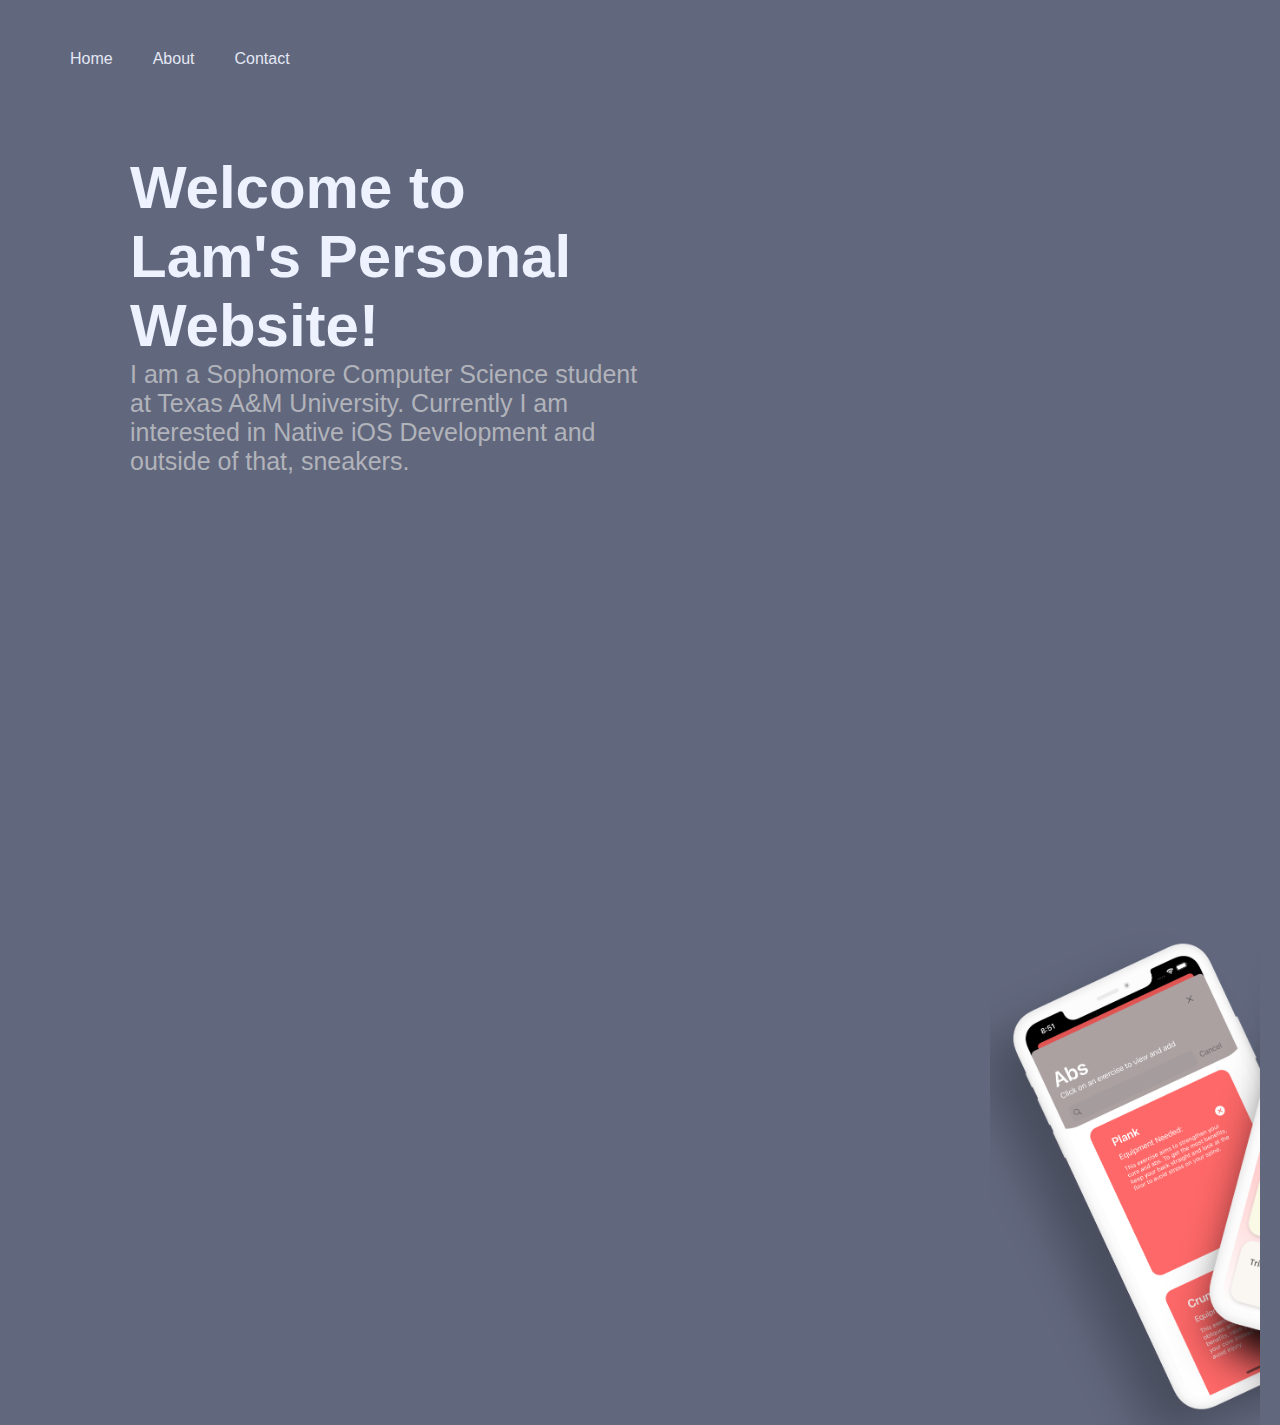
==== index.html @ 3eceaf3d "Add files via upload" ====
<html>
    <head>
        <title> Welcome to Lam's Personal Website </title>
        <link rel="stylesheet" href="styleHome.css">
        <style>
            body{
                background-color: rgb(97,103,125);
            }
        </style>
    </head>
    <body>
        <div class="container">
            <!---->
            <div class="menu">
                <ul>
                    <li> <a href="index.html"> Home </a></li>
                    <li> <a href="about.html"> About </a></li>
                    <li> <a href="contact.html" class="contact"> Contact </a></li>
                </ul>
            </div>
            <!---->
            <!---->
            <div class="banner">
                <div class="app-text">
                    <h1>Welcome to Lam's Personal Website!</h1>
                    <p> I am a Sophomore Computer Science student at Texas A&M University. Currently I am interested in Native iOS Development and outside of that, sneakers.</p>
                </div>
            </div>
            <!---->
        </div>

        <div class="all-fit">
            <img src="iphone1.png", class="responsive1">
            <img src="iphone2.png", class="responsive2">
        </div>
        
    </body>
</html>
---- styleHome.css ----
*{
    margin: 0;
    padding: 0;
    font-family: sans-serif;
}

.container{
    width: 100%;
    height: 100%;
}

.menu ul{
    display: inline-flex;
    margin: 50px;
}

.menu ul li{
    list-style: none;
    margin: 0 20px;
    color: #E4E8F5;
    cursor: pointer;
}


a{
    color: #E4E8F5;
    text-decoration: none;
}

.banner{
    width: 80%;
    height: 70%;
    top: 17%;
    left: 130px;
    position: absolute;
}

.app-text{
    width: 50%;
}

.app-text h1{
    font-size: 60px;
    color: #EEF2FF;
}

.app-text p{
    font-size: 25px;
    color: #B1B3BA;
}

.responsive1{
    width: auto;
    height: 65%;
    left: 990px;
    top: 840px;
    position: absolute;
}
.responsive2{
    width: auto;
    height: 65%;
    left: 1300px;
    top: 835px;
    position: absolute;
}
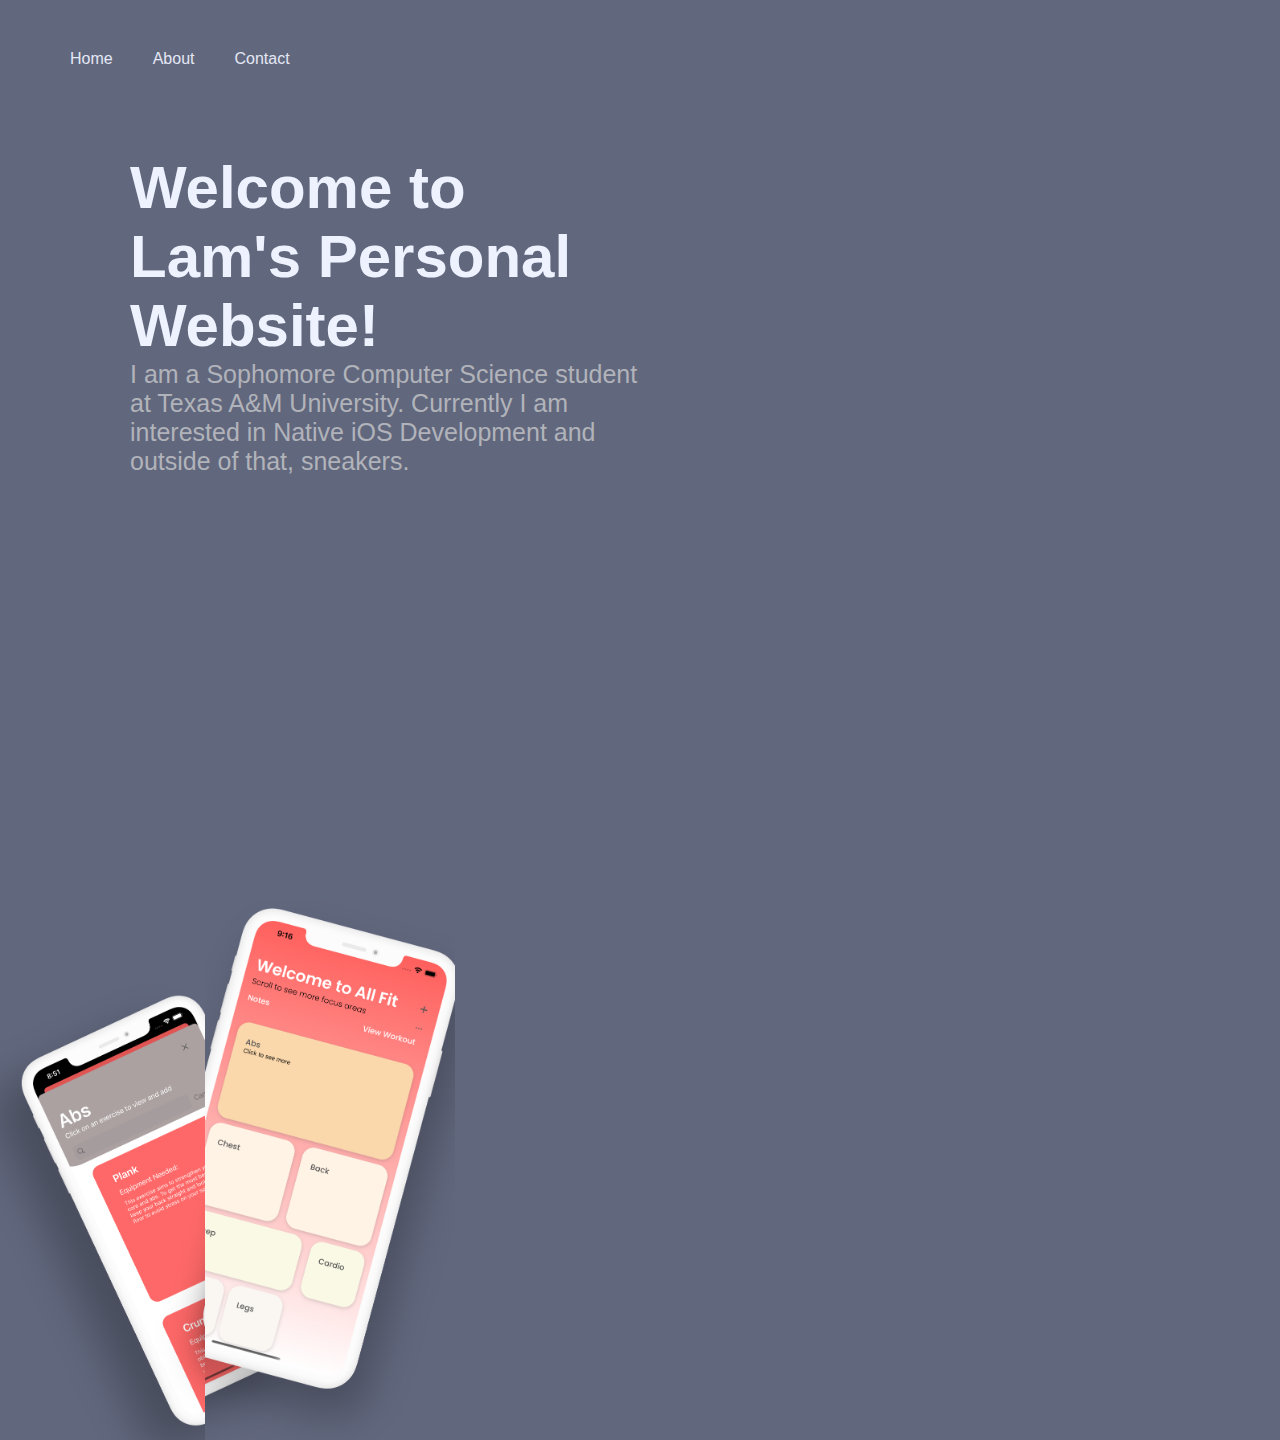
==== commit fe296aed: "Add files via upload" ====
--- a/index.html
+++ b/index.html
@@ -30,9 +30,14 @@
             <!---->
         </div>
 
-        <div class="all-fit">
-            <img src="iphone1.png", class="responsive1">
-            <img src="iphone2.png", class="responsive2">
+        <div class="all-fit-row">
+            <div class="column">
+                <img src="iphone1.png" alt="responsive1" style="width: auto; height: 60%;">
+            </div>
+            <div class="column">
+                <img src="iphone2.png" alt="responsive2" style="width: auto; height: 60%;">
+            </div>
+            
         </div>
         
     </body>
--- a/styleHome.css
+++ b/styleHome.css
@@ -49,22 +49,8 @@
     color: #B1B3BA;
 }
 
-.responsive1{
-    width: auto;
-    height: 65%;
-    left: 990px;
-    top: 840px;
-    position: absolute;
+.column {
+    float: left;
+    width: 16.05%;
+    padding: 0px;
 }
-.responsive2{
-    width: auto;
-    height: 65%;
-    left: 1300px;
-    top: 835px;
-    position: absolute;
-}
-
-
-
-
-
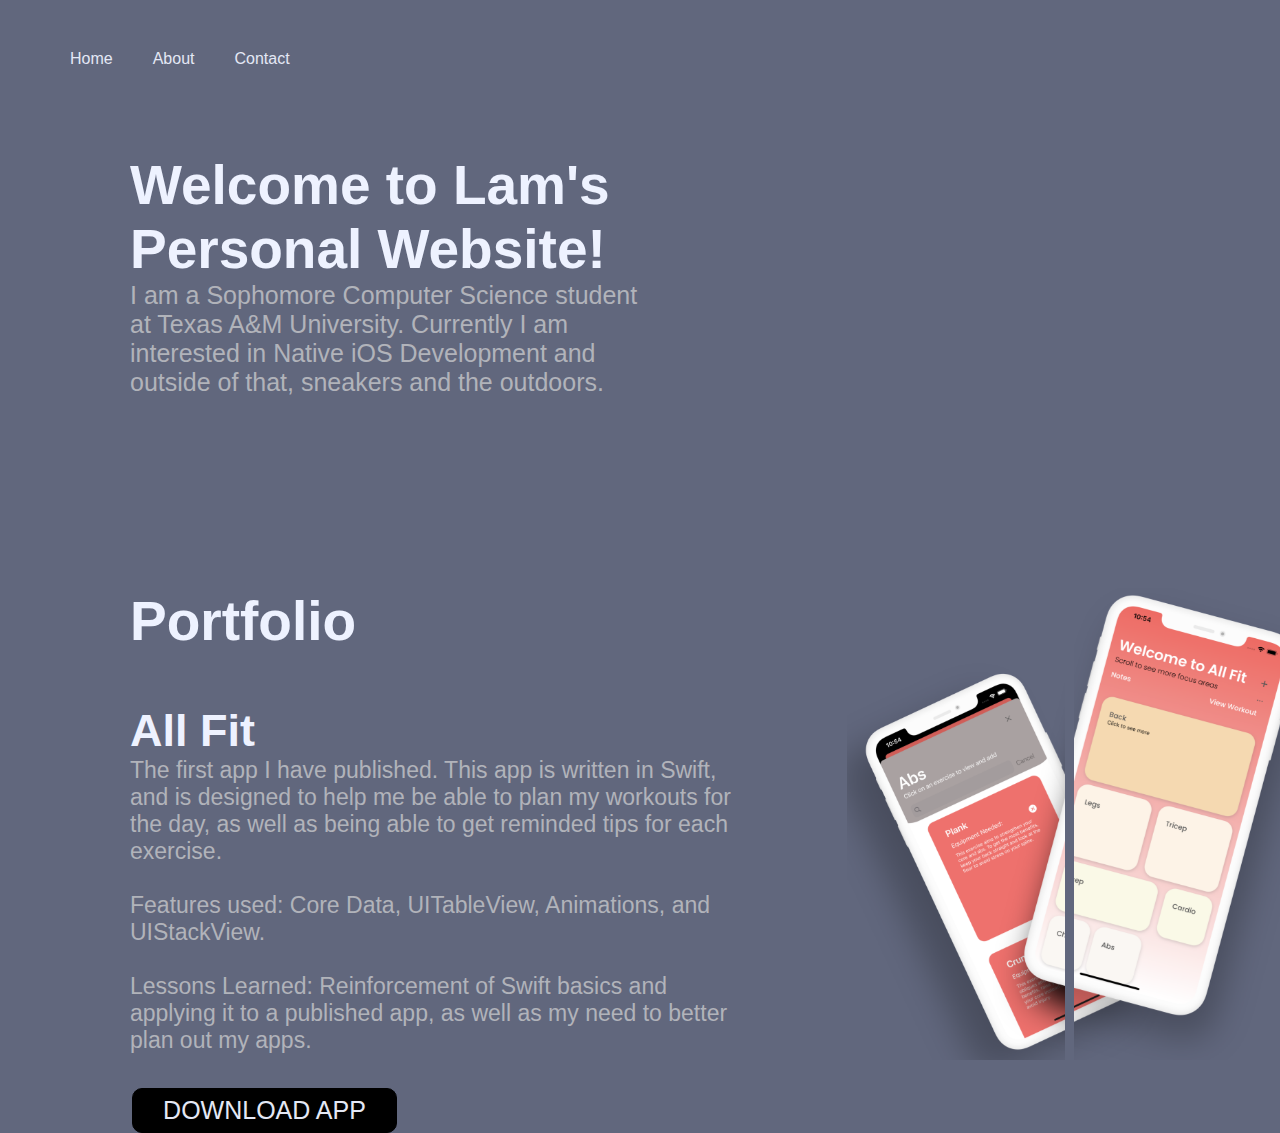
==== commit 4ce9cef5: "Add files via upload" ====
--- a/index.html
+++ b/index.html
@@ -20,25 +20,36 @@
                 </ul>
             </div>
             <!---->
-            <!---->
+            <!--TODO: ADD SLIDE IN ANIMATION-->
             <div class="banner">
                 <div class="app-text">
                     <h1>Welcome to Lam's Personal Website!</h1>
-                    <p> I am a Sophomore Computer Science student at Texas A&M University. Currently I am interested in Native iOS Development and outside of that, sneakers.</p>
+                    <p> I am a Sophomore Computer Science student at Texas A&M University. Currently I am interested in Native iOS Development and outside of that, sneakers and the outdoors.</p>
+                </div>
+                <div class="portfolio-intro">
+                    <h1> <br> <br> <br> Portfolio</h1>
+                </div>
+                <div class="all-fit">
+                    
+                    <h1> <br> All Fit </h1>    
+                    <p> The first app I have published. This app is written in Swift, and is designed to help me be able to plan my workouts for the day, as well as being able to get reminded tips for each exercise.  </p>
+                    <p> <br> Features used: Core Data, UITableView, Animations, and UIStackView. </p>  
+                    <p> <br> Lessons Learned: Reinforcement of Swift basics and applying it to a published app, as well as my need to better plan out my apps. </p>
+                        <a href="https://apps.apple.com/us/app/all-fit/id1549462820" target="_blank">
+                            <input type="button" value="DOWNLOAD APP" id="button1">
+                        </a>
+                        
+          
+
+                    <img src="iphones_allfit.png" style="width: auto; height: 75%;", class="column">
                 </div>
             </div>
             <!---->
         </div>
-
-        <div class="all-fit-row">
-            <div class="column">
-                <img src="iphone1.png" alt="responsive1" style="width: auto; height: 60%;">
-            </div>
-            <div class="column">
-                <img src="iphone2.png" alt="responsive2" style="width: auto; height: 60%;">
-            </div>
-            
-        </div>
-        
     </body>
-</html>+</html>
+<!--
+ <div class="column">
+                        <img src="iphones_allfit.png" style="width: auto; height: 75%;">
+                    </div>
+-->--- a/styleHome.css
+++ b/styleHome.css
@@ -6,7 +6,7 @@
 
 .container{
     width: 100%;
-    height: 100%;
+    height: 63%;
 }
 
 .menu ul{
@@ -40,7 +40,7 @@
 }
 
 .app-text h1{
-    font-size: 60px;
+    font-size: 55px;
     color: #EEF2FF;
 }
 
@@ -49,8 +49,55 @@
     color: #B1B3BA;
 }
 
+.all-fit{
+    width: 60%;
+}
+
 .column {
     float: left;
-    width: 16.05%;
+    width: 15.7619%;
     padding: 0px;
+    left: 70%;
+    top: 69%;
+    position: absolute;
 }
+
+.all-fit h1{
+    font-size: 45px;
+    color: #EEF2FF;
+}
+.all-fit p{
+    font-size: 23px;
+    color: #B1B3BA;
+    position: relative;
+}
+
+.portfolio-intro{
+    top: 30px;
+}
+.portfolio-intro h1{
+    font-size: 55px;
+    color: #EEF2FF;
+    text-align: left;
+}
+
+#button1{
+    background-color: #000000;
+    border: 1px solid #000;
+    color: #E4E8F5;
+    font-size: 25px;
+    margin: 4px 2px;
+    border-radius: 10px;
+    width: 265px;
+    height: 45px;
+
+    top: 30px;
+    position: relative;
+}
+
+#button1:hover {
+    border: none;
+    background:gray;
+    box-shadow: 0px 0px 1px #777;
+    
+}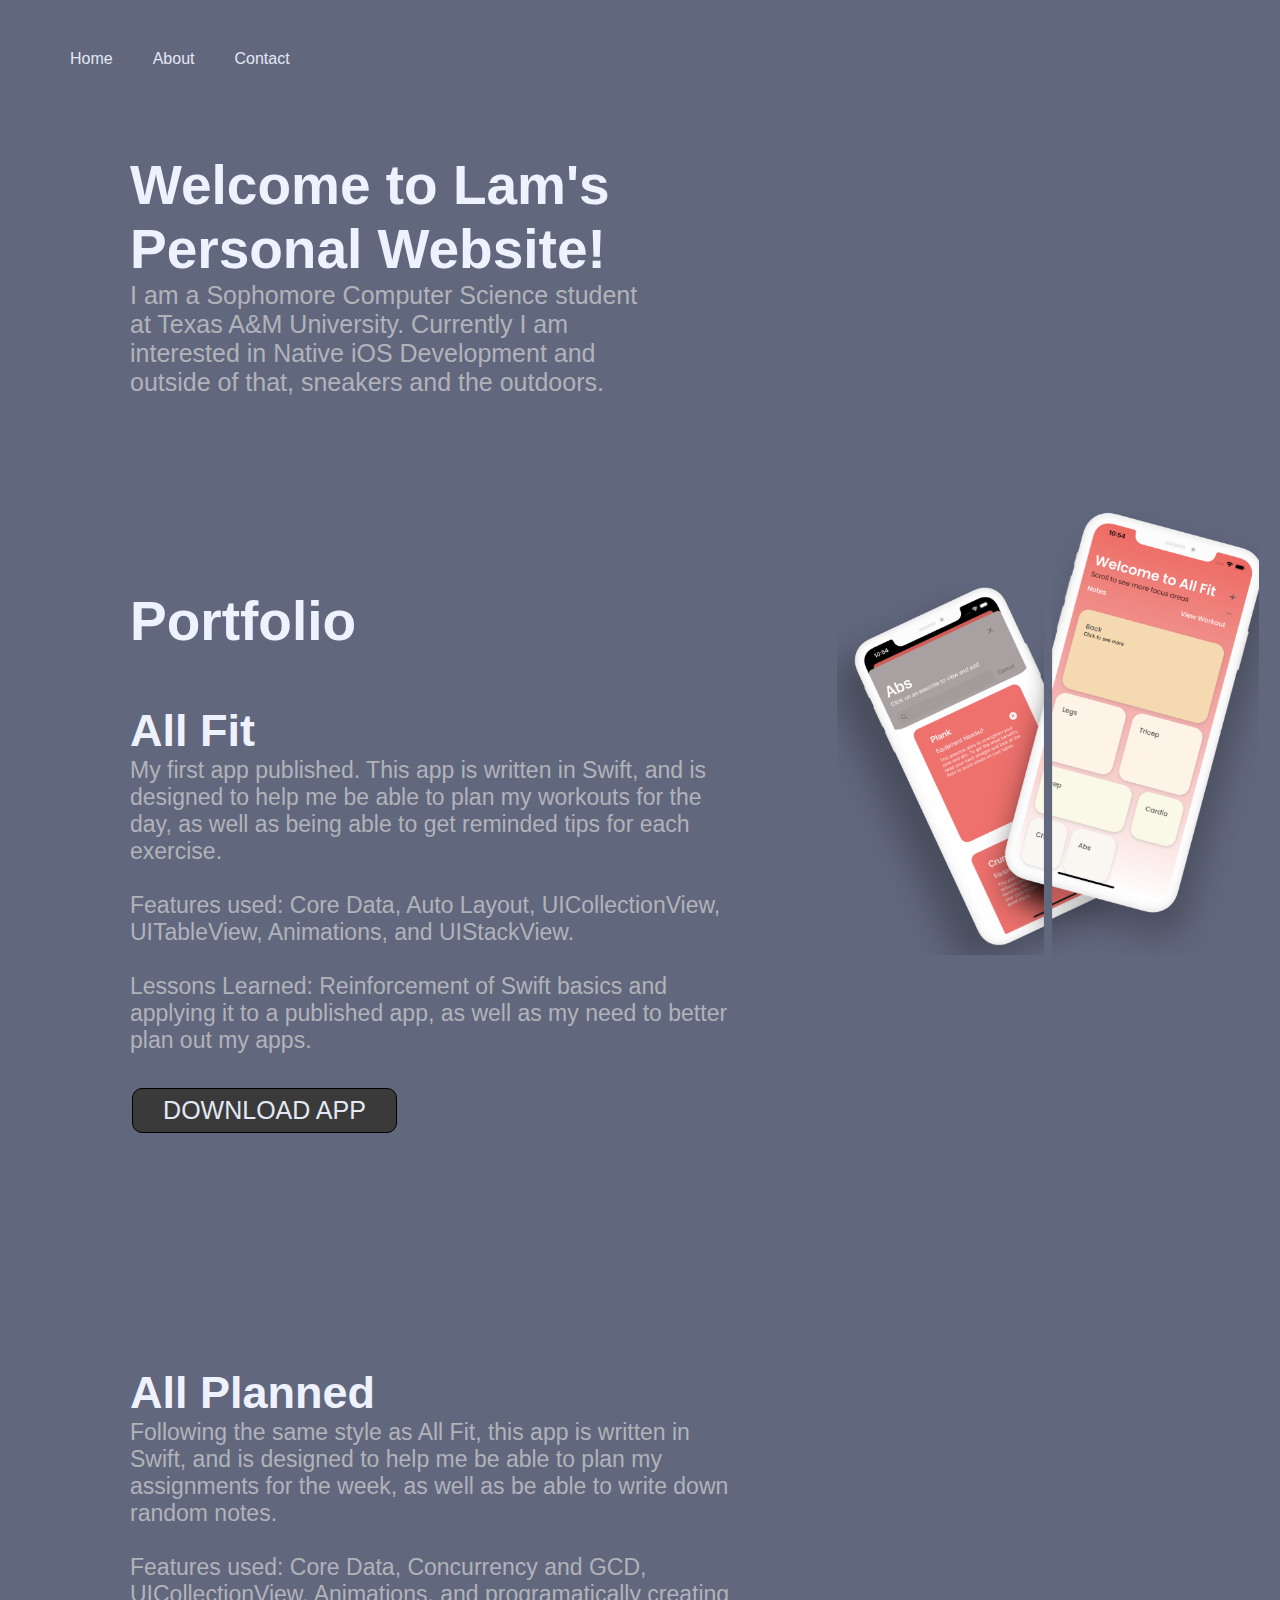
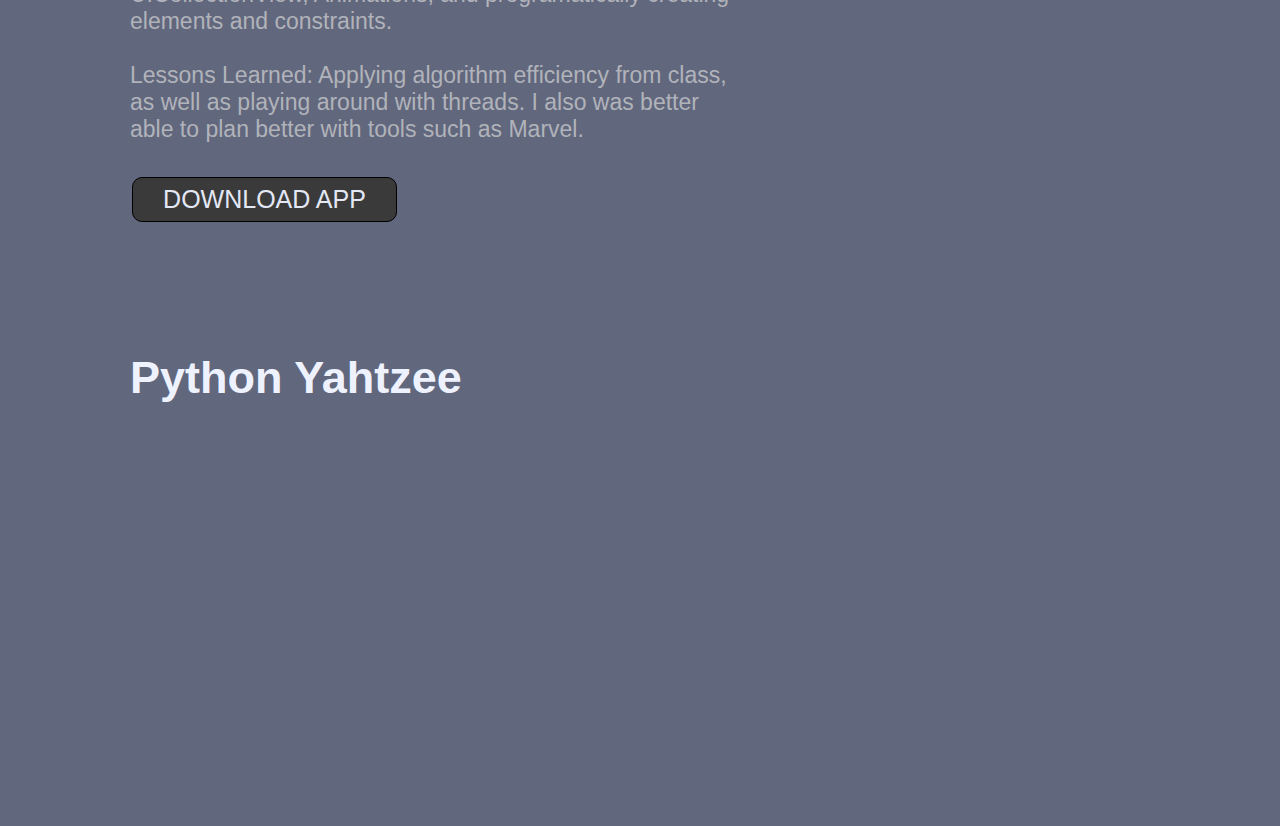
==== commit 610f529e: "Add files via upload" ====
--- a/index.html
+++ b/index.html
@@ -26,25 +26,44 @@
                     <h1>Welcome to Lam's Personal Website!</h1>
                     <p> I am a Sophomore Computer Science student at Texas A&M University. Currently I am interested in Native iOS Development and outside of that, sneakers and the outdoors.</p>
                 </div>
+                <!----->
+                <!----->
                 <div class="portfolio-intro">
                     <h1> <br> <br> <br> Portfolio</h1>
                 </div>
+                <!---->
+                <!----->
                 <div class="all-fit">
-                    
                     <h1> <br> All Fit </h1>    
-                    <p> The first app I have published. This app is written in Swift, and is designed to help me be able to plan my workouts for the day, as well as being able to get reminded tips for each exercise.  </p>
-                    <p> <br> Features used: Core Data, UITableView, Animations, and UIStackView. </p>  
+                    <p> My first app published. This app is written in Swift, and is designed to help me be able to plan my workouts for the day, as well as being able to get reminded tips for each exercise.  </p>
+                    <p> <br> Features used: Core Data, Auto Layout, UICollectionView, UITableView, Animations, and UIStackView. </p>  
                     <p> <br> Lessons Learned: Reinforcement of Swift basics and applying it to a published app, as well as my need to better plan out my apps. </p>
-                        <a href="https://apps.apple.com/us/app/all-fit/id1549462820" target="_blank">
-                            <input type="button" value="DOWNLOAD APP" id="button1">
-                        </a>
-                        
-          
-
-                    <img src="iphones_allfit.png" style="width: auto; height: 75%;", class="column">
+                    <a href="https://apps.apple.com/us/app/all-fit/id1549462820" target="_blank">
+                        <input type="button" value="DOWNLOAD APP" id="button1">
+                    </a>
+                    <div class="column">
+                        <img src="iphones_allfit.png" style="width: auto; height: 75%;">
+                    </div>
                 </div>
+                <!---->
+                <!----->
+                <div class="all-planned">
+                    <h1> <br> <br> <br> <br> <br> All Planned </h1> 
+                    <p> Following the same style as All Fit, this app is written in Swift, and is designed to help me be able to plan my assignments for the week, as well as be able to write down random notes. </p>
+                    <p> <br> Features used: Core Data, Concurrency and GCD, UICollectionView, Animations, and programatically creating elements and constraints.</p>
+                    <p> <br> Lessons Learned: Applying algorithm efficiency from class, as well as playing around with threads. I also was better able to plan better with tools such as Marvel. </p>
+                    <a href="https://testflight.apple.com/join/cEsNZ0FN" target="_blank">
+                        <input type="button" value="DOWNLOAD APP" id="button1">
+                    </a>
+                </div>
+                <!----->
+                <!----->
+                <div class="py-yah">
+                    <h1> <br> <br> <br> Python Yahtzee </h1> 
+                </div>
+                <!----->
+                <!----->
             </div>
-            <!---->
         </div>
     </body>
 </html>
--- a/styleHome.css
+++ b/styleHome.css
@@ -54,11 +54,10 @@
 }
 
 .column {
-    float: left;
     width: 15.7619%;
-    padding: 0px;
-    left: 70%;
-    top: 69%;
+    height: 95%;
+    left: 69%;
+    top: 56%;
     position: absolute;
 }
 
@@ -82,7 +81,7 @@
 }
 
 #button1{
-    background-color: #000000;
+    background-color: #3A3A3A;
     border: 1px solid #000;
     color: #E4E8F5;
     font-size: 25px;
@@ -97,7 +96,34 @@
 
 #button1:hover {
     border: none;
-    background:gray;
-    box-shadow: 0px 0px 1px #777;
+    background:#9B9EA6;
+    box-shadow: 0px 0px 1px #777; 
+}
+
+.all-planned{
+    width: 60% ;
+}
+.all-planned h1{
+    font-size: 45px;
+    color: #EEF2FF;
+}
+.all-planned p{
+    font-size: 23px;
+    color: #B1B3BA;
+    position: relative;
+}
+
+.py-yah{
+    width: 60%;
+    height: 100%;
     
+}
+.py-yah h1{
+    font-size: 45px;
+    color: #EEF2FF;
+}
+.py-yah p{
+    font-size: 23px;
+    color: #B1B3BA;
+    position: relative;
 }